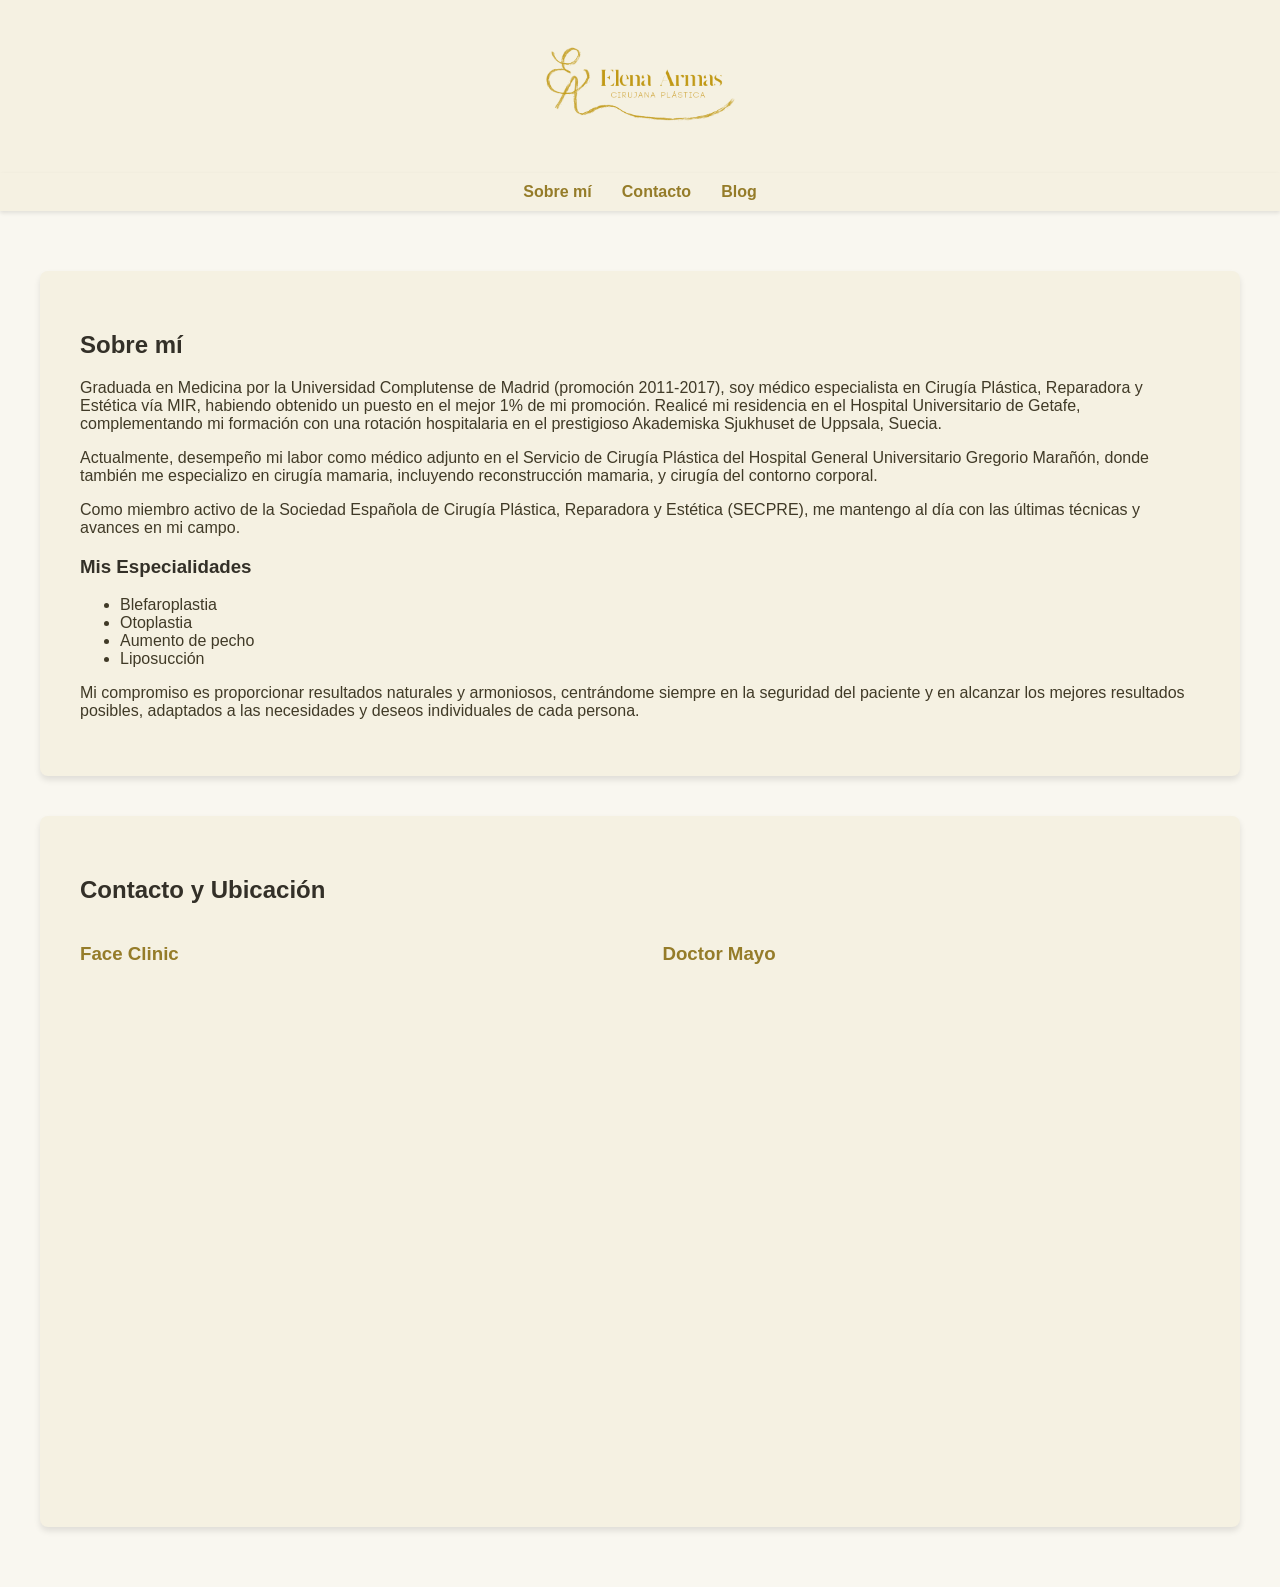
==== index.html @ ba00a8da "feat(init): Initial commit." ====
<!DOCTYPE html>
<html lang="es">
    <head>
        <meta charset="UTF-8" />
        <meta name="viewport" content="width=device-width, initial-scale=1.0" />
        <title>Dra. Elena Armas Jorge - Cirujana Plástica en Madrid</title>
        <meta
            name="description"
            content="La Dra. Elena Armas Jorge es una cirujana plástica especializada en blefaroplastia, otoplastia, aumento de pecho y liposucción en Madrid. Graduada de la Universidad Complutense y miembro de SECPRE."
        />
        <meta
            name="keywords"
            content="cirugía plástica, blefaroplastia, otoplastia, aumento de pecho, liposucción, Madrid"
        />
        <meta name="author" content="Dra. Elena Armas Jorge" />
        <meta name="robots" content="index, follow" />
        <link rel="canonical" href="https://www.draelenaarmascirujana.es" />
        <meta
            property="og:title"
            content="Dra. Elena Armas Jorge - Cirujana Plástica en Madrid"
        />
        <meta
            property="og:description"
            content="Especialista en cirugía plástica, reparadora y estética. Experta en blefaroplastia, otoplastia, aumento de pecho y liposucción."
        />
        <meta
            property="og:image"
            content="https://www.draelenaarmascirujana.es/images/dra-elena-armas.jpg"
        />
        <meta property="og:url" content="https://www.draelenaarmascirujana.es" />
        <meta property="og:type" content="website" />
        <style>
            body {
                font-family: 'Lato', Arial, sans-serif;
                margin: 0;
                padding: 0;
                background-color: #f9f7f0; /* Mix of #BF9815 with 95% white */
                color: #403a27;
            }
            .container {
                max-width: 1200px;
                margin: 0 auto;
                padding: 20px;
            }
            header {
                background-color: #f5f1e2; /* Mix of #BF9815 with 88% white */
                color: white;
                text-align: center;
                padding: 20px 0;
            }
            nav {
                background-color: #f5f1e2; /* Mix of #BF9815 with 88% white */
                box-shadow: 0 2px 4px rgba(0, 0, 0, 0.1);
                padding: 10px 0;
            }
            nav ul {
                list-style-type: none;
                padding: 0;
                margin: 0;
                display: flex;
                justify-content: center;
            }
            nav ul li {
                margin: 0 15px;
            }
            nav ul li a {
                color: #957c29;
                text-decoration: none;
                font-weight: bold;
            }
            a,
            a:visited,
            a:hover,
            a:active {
                color: #957c29;
                text-decoration: none;
            }
            section {
                margin: 40px 0;
                padding: 40px;
                background-color: #f5f1e2; /* Mix of #BF9815 with 88% white */
                border-radius: 8px;
                box-shadow: 0 4px 6px rgba(0, 0, 0, 0.1);
            }
            img {
                max-width: 100%;
                height: auto;
            }
            iframe {
                width: 100%;
                height: 500px;
                border: none;
                border-radius: 8px;
            }
            h1,
            h2,
            h3 {
                color: #333028;
            }
            .contact-columns {
                display: flex;
                justify-content: space-between;
            }
            .contact-column {
                width: 48%;
            }
            @media (max-width: 768px) {
                nav ul {
                    flex-direction: column;
                    align-items: center;
                }
                nav ul li {
                    margin: 10px 0;
                }
                .contact-columns {
                    flex-direction: column;
                }
                .contact-column {
                    width: 100%;
                    margin-bottom: 20px;
                }
            }
        </style>
    </head>
    <body>
        <header>
            <div class="container">
                <img src="logo.png" alt="Logo Dr. Cirujano Plástico" width="200" />
            </div>
        </header>

        <nav>
            <ul>
                <li><a href="#sobre-mi">Sobre mí</a></li>
                <li><a href="#contacto">Contacto</a></li>
                <li><a href="https://ejemplo-blog.com" target="_blank">Blog</a></li>
            </ul>
        </nav>

        <div class="container">
            <section id="sobre-mi">
                <h2>Sobre mí</h2>
                <p>
                    Graduada en Medicina por la Universidad Complutense de Madrid
                    (promoción 2011-2017), soy médico especialista en Cirugía Plástica,
                    Reparadora y Estética vía MIR, habiendo obtenido un puesto en el
                    mejor 1% de mi promoción. Realicé mi residencia en el Hospital
                    Universitario de Getafe, complementando mi formación con una
                    rotación hospitalaria en el prestigioso Akademiska Sjukhuset de
                    Uppsala, Suecia.
                </p>

                <p>
                    Actualmente, desempeño mi labor como médico adjunto en el Servicio
                    de Cirugía Plástica del Hospital General Universitario Gregorio
                    Marañón, donde también me especializo en cirugía mamaria, incluyendo
                    reconstrucción mamaria, y cirugía del contorno corporal.
                </p>

                <p>
                    Como miembro activo de la Sociedad Española de Cirugía Plástica,
                    Reparadora y Estética (SECPRE), me mantengo al día con las últimas
                    técnicas y avances en mi campo.
                </p>

                <h3>Mis Especialidades</h3>
                <ul>
                    <li>Blefaroplastia</li>
                    <li>Otoplastia</li>
                    <li>Aumento de pecho</li>
                    <li>Liposucción</li>
                </ul>

                <p>
                    Mi compromiso es proporcionar resultados naturales y armoniosos,
                    centrándome siempre en la seguridad del paciente y en alcanzar los
                    mejores resultados posibles, adaptados a las necesidades y deseos
                    individuales de cada persona.
                </p>
            </section>

            <section id="contacto">
                <h2>Contacto y Ubicación</h2>
                <div class="contact-columns">
                    <div class="contact-column">
                        <h3>
                            <a href="https://faceclinic.es" target="_blank"
                                >Face Clinic</a
                            >
                        </h3>
                        <iframe
                            src="https://faceclinic.es/equipo-medico/dra-armas-jorge/"
                        ></iframe>
                    </div>
                    <div class="contact-column">
                        <h3>
                            <a href="https://doctormayo.es" target="_blank"
                                >Doctor Mayo</a
                            >
                        </h3>
                        <iframe
                            src="https://doctormayo.es/cirujanos-asociados/"
                        ></iframe>
                    </div>
                </div>
            </section>
        </div>
    </body>
</html>
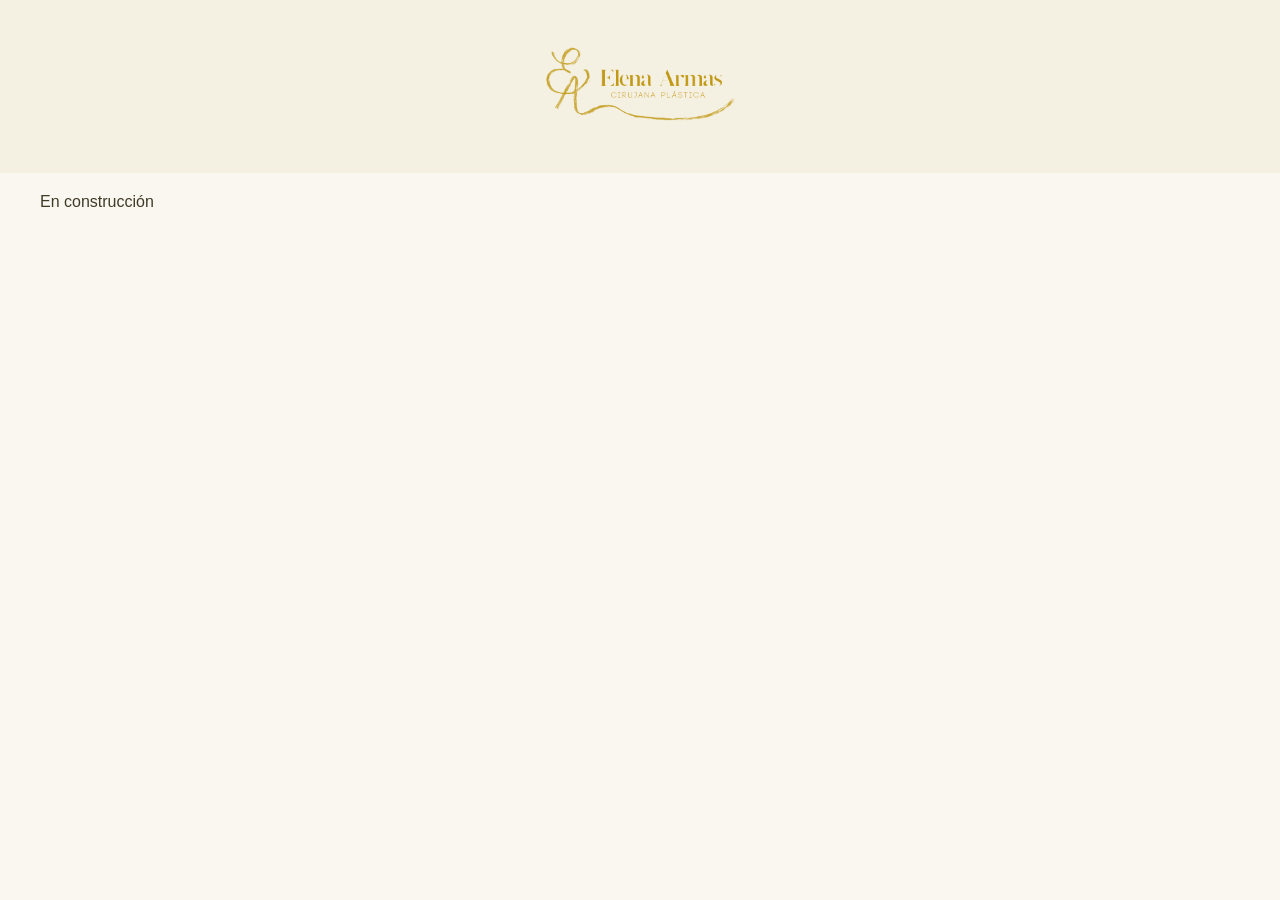
==== commit 6c33f13d: "fix(main): Under construction." ====
--- a/index.html
+++ b/index.html
@@ -129,81 +129,6 @@
             </div>
         </header>
 
-        <nav>
-            <ul>
-                <li><a href="#sobre-mi">Sobre mí</a></li>
-                <li><a href="#contacto">Contacto</a></li>
-                <li><a href="https://ejemplo-blog.com" target="_blank">Blog</a></li>
-            </ul>
-        </nav>
-
-        <div class="container">
-            <section id="sobre-mi">
-                <h2>Sobre mí</h2>
-                <p>
-                    Graduada en Medicina por la Universidad Complutense de Madrid
-                    (promoción 2011-2017), soy médico especialista en Cirugía Plástica,
-                    Reparadora y Estética vía MIR, habiendo obtenido un puesto en el
-                    mejor 1% de mi promoción. Realicé mi residencia en el Hospital
-                    Universitario de Getafe, complementando mi formación con una
-                    rotación hospitalaria en el prestigioso Akademiska Sjukhuset de
-                    Uppsala, Suecia.
-                </p>
-
-                <p>
-                    Actualmente, desempeño mi labor como médico adjunto en el Servicio
-                    de Cirugía Plástica del Hospital General Universitario Gregorio
-                    Marañón, donde también me especializo en cirugía mamaria, incluyendo
-                    reconstrucción mamaria, y cirugía del contorno corporal.
-                </p>
-
-                <p>
-                    Como miembro activo de la Sociedad Española de Cirugía Plástica,
-                    Reparadora y Estética (SECPRE), me mantengo al día con las últimas
-                    técnicas y avances en mi campo.
-                </p>
-
-                <h3>Mis Especialidades</h3>
-                <ul>
-                    <li>Blefaroplastia</li>
-                    <li>Otoplastia</li>
-                    <li>Aumento de pecho</li>
-                    <li>Liposucción</li>
-                </ul>
-
-                <p>
-                    Mi compromiso es proporcionar resultados naturales y armoniosos,
-                    centrándome siempre en la seguridad del paciente y en alcanzar los
-                    mejores resultados posibles, adaptados a las necesidades y deseos
-                    individuales de cada persona.
-                </p>
-            </section>
-
-            <section id="contacto">
-                <h2>Contacto y Ubicación</h2>
-                <div class="contact-columns">
-                    <div class="contact-column">
-                        <h3>
-                            <a href="https://faceclinic.es" target="_blank"
-                                >Face Clinic</a
-                            >
-                        </h3>
-                        <iframe
-                            src="https://faceclinic.es/equipo-medico/dra-armas-jorge/"
-                        ></iframe>
-                    </div>
-                    <div class="contact-column">
-                        <h3>
-                            <a href="https://doctormayo.es" target="_blank"
-                                >Doctor Mayo</a
-                            >
-                        </h3>
-                        <iframe
-                            src="https://doctormayo.es/cirujanos-asociados/"
-                        ></iframe>
-                    </div>
-                </div>
-            </section>
-        </div>
+        <div class="container">En construcción</div>
     </body>
 </html>
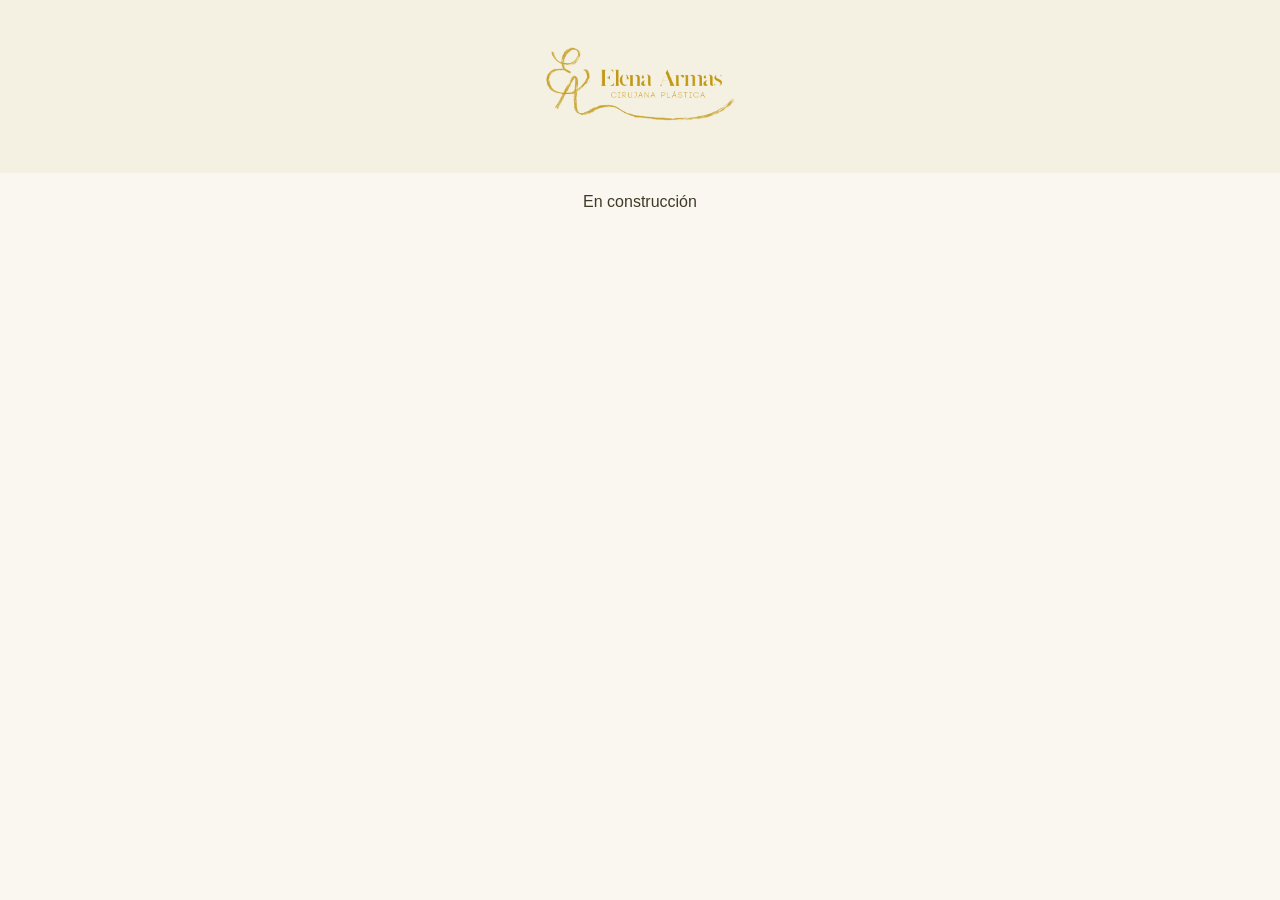
==== commit 283f41cd: "fix(home): Align text middle" ====
--- a/index.html
+++ b/index.html
@@ -1,134 +1,145 @@
 <!DOCTYPE html>
 <html lang="es">
-    <head>
-        <meta charset="UTF-8" />
-        <meta name="viewport" content="width=device-width, initial-scale=1.0" />
-        <title>Dra. Elena Armas Jorge - Cirujana Plástica en Madrid</title>
-        <meta
-            name="description"
-            content="La Dra. Elena Armas Jorge es una cirujana plástica especializada en blefaroplastia, otoplastia, aumento de pecho y liposucción en Madrid. Graduada de la Universidad Complutense y miembro de SECPRE."
-        />
-        <meta
-            name="keywords"
-            content="cirugía plástica, blefaroplastia, otoplastia, aumento de pecho, liposucción, Madrid"
-        />
-        <meta name="author" content="Dra. Elena Armas Jorge" />
-        <meta name="robots" content="index, follow" />
-        <link rel="canonical" href="https://www.draelenaarmascirujana.es" />
-        <meta
-            property="og:title"
-            content="Dra. Elena Armas Jorge - Cirujana Plástica en Madrid"
-        />
-        <meta
-            property="og:description"
-            content="Especialista en cirugía plástica, reparadora y estética. Experta en blefaroplastia, otoplastia, aumento de pecho y liposucción."
-        />
-        <meta
-            property="og:image"
-            content="https://www.draelenaarmascirujana.es/images/dra-elena-armas.jpg"
-        />
-        <meta property="og:url" content="https://www.draelenaarmascirujana.es" />
-        <meta property="og:type" content="website" />
-        <style>
-            body {
-                font-family: 'Lato', Arial, sans-serif;
-                margin: 0;
-                padding: 0;
-                background-color: #f9f7f0; /* Mix of #BF9815 with 95% white */
-                color: #403a27;
-            }
-            .container {
-                max-width: 1200px;
-                margin: 0 auto;
-                padding: 20px;
-            }
-            header {
-                background-color: #f5f1e2; /* Mix of #BF9815 with 88% white */
-                color: white;
-                text-align: center;
-                padding: 20px 0;
-            }
-            nav {
-                background-color: #f5f1e2; /* Mix of #BF9815 with 88% white */
-                box-shadow: 0 2px 4px rgba(0, 0, 0, 0.1);
-                padding: 10px 0;
-            }
-            nav ul {
-                list-style-type: none;
-                padding: 0;
-                margin: 0;
-                display: flex;
-                justify-content: center;
-            }
-            nav ul li {
-                margin: 0 15px;
-            }
-            nav ul li a {
-                color: #957c29;
-                text-decoration: none;
-                font-weight: bold;
-            }
-            a,
-            a:visited,
-            a:hover,
-            a:active {
-                color: #957c29;
-                text-decoration: none;
-            }
-            section {
-                margin: 40px 0;
-                padding: 40px;
-                background-color: #f5f1e2; /* Mix of #BF9815 with 88% white */
-                border-radius: 8px;
-                box-shadow: 0 4px 6px rgba(0, 0, 0, 0.1);
-            }
-            img {
-                max-width: 100%;
-                height: auto;
-            }
-            iframe {
-                width: 100%;
-                height: 500px;
-                border: none;
-                border-radius: 8px;
-            }
-            h1,
-            h2,
-            h3 {
-                color: #333028;
-            }
-            .contact-columns {
-                display: flex;
-                justify-content: space-between;
-            }
-            .contact-column {
-                width: 48%;
-            }
-            @media (max-width: 768px) {
-                nav ul {
-                    flex-direction: column;
-                    align-items: center;
-                }
-                nav ul li {
-                    margin: 10px 0;
-                }
-                .contact-columns {
-                    flex-direction: column;
-                }
-                .contact-column {
-                    width: 100%;
-                    margin-bottom: 20px;
-                }
-            }
-        </style>
-    </head>
-    <body>
-        <header>
-            <div class="container">
-                <img src="logo.png" alt="Logo Dr. Cirujano Plástico" width="200" />
-            </div>
-        </header>
 
-        <div class="container">En construcción</div>
-    </body>
+<head>
+  <meta charset="UTF-8" />
+  <meta name="viewport" content="width=device-width, initial-scale=1.0" />
+  <title>Dra. Elena Armas Jorge - Cirujana Plástica en Madrid</title>
+  <meta name="description"
+    content="La Dra. Elena Armas Jorge es una cirujana plástica especializada en blefaroplastia, otoplastia, aumento de pecho y liposucción en Madrid. Graduada de la Universidad Complutense y miembro de SECPRE." />
+  <meta name="keywords" content="cirugía plástica, blefaroplastia, otoplastia, aumento de pecho, liposucción, Madrid" />
+  <meta name="author" content="Dra. Elena Armas Jorge" />
+  <meta name="robots" content="index, follow" />
+  <link rel="canonical" href="https://www.draelenaarmascirujana.es" />
+  <meta property="og:title" content="Dra. Elena Armas Jorge - Cirujana Plástica en Madrid" />
+  <meta property="og:description"
+    content="Especialista en cirugía plástica, reparadora y estética. Experta en blefaroplastia, otoplastia, aumento de pecho y liposucción." />
+  <meta property="og:image" content="https://www.draelenaarmascirujana.es/images/dra-elena-armas.jpg" />
+  <meta property="og:url" content="https://www.draelenaarmascirujana.es" />
+  <meta property="og:type" content="website" />
+  <style>
+    body {
+      font-family: 'Lato', Arial, sans-serif;
+      margin: 0;
+      padding: 0;
+      background-color: #f9f7f0;
+      /* Mix of #BF9815 with 95% white */
+      color: #403a27;
+    }
+
+    .container {
+      max-width: 1200px;
+      margin: 0 auto;
+      padding: 20px;
+      text-align: center;
+    }
+
+    header {
+      background-color: #f5f1e2;
+      /* Mix of #BF9815 with 88% white */
+      color: white;
+      text-align: center;
+      padding: 20px 0;
+    }
+
+    nav {
+      background-color: #f5f1e2;
+      /* Mix of #BF9815 with 88% white */
+      box-shadow: 0 2px 4px rgba(0, 0, 0, 0.1);
+      padding: 10px 0;
+    }
+
+    nav ul {
+      list-style-type: none;
+      padding: 0;
+      margin: 0;
+      display: flex;
+      justify-content: center;
+    }
+
+    nav ul li {
+      margin: 0 15px;
+    }
+
+    nav ul li a {
+      color: #957c29;
+      text-decoration: none;
+      font-weight: bold;
+    }
+
+    a,
+    a:visited,
+    a:hover,
+    a:active {
+      color: #957c29;
+      text-decoration: none;
+    }
+
+    section {
+      margin: 40px 0;
+      padding: 40px;
+      background-color: #f5f1e2;
+      /* Mix of #BF9815 with 88% white */
+      border-radius: 8px;
+      box-shadow: 0 4px 6px rgba(0, 0, 0, 0.1);
+    }
+
+    img {
+      max-width: 100%;
+      height: auto;
+    }
+
+    iframe {
+      width: 100%;
+      height: 500px;
+      border: none;
+      border-radius: 8px;
+    }
+
+    h1,
+    h2,
+    h3 {
+      color: #333028;
+    }
+
+    .contact-columns {
+      display: flex;
+      justify-content: space-between;
+    }
+
+    .contact-column {
+      width: 48%;
+    }
+
+    @media (max-width: 768px) {
+      nav ul {
+        flex-direction: column;
+        align-items: center;
+      }
+
+      nav ul li {
+        margin: 10px 0;
+      }
+
+      .contact-columns {
+        flex-direction: column;
+      }
+
+      .contact-column {
+        width: 100%;
+        margin-bottom: 20px;
+      }
+    }
+  </style>
+</head>
+
+<body>
+  <header>
+    <div class="container">
+      <img src="logo.png" alt="Logo Dr. Cirujano Plástico" width="200" />
+    </div>
+  </header>
+
+  <div class="container">En construcción</div>
+</body>
 </html>
